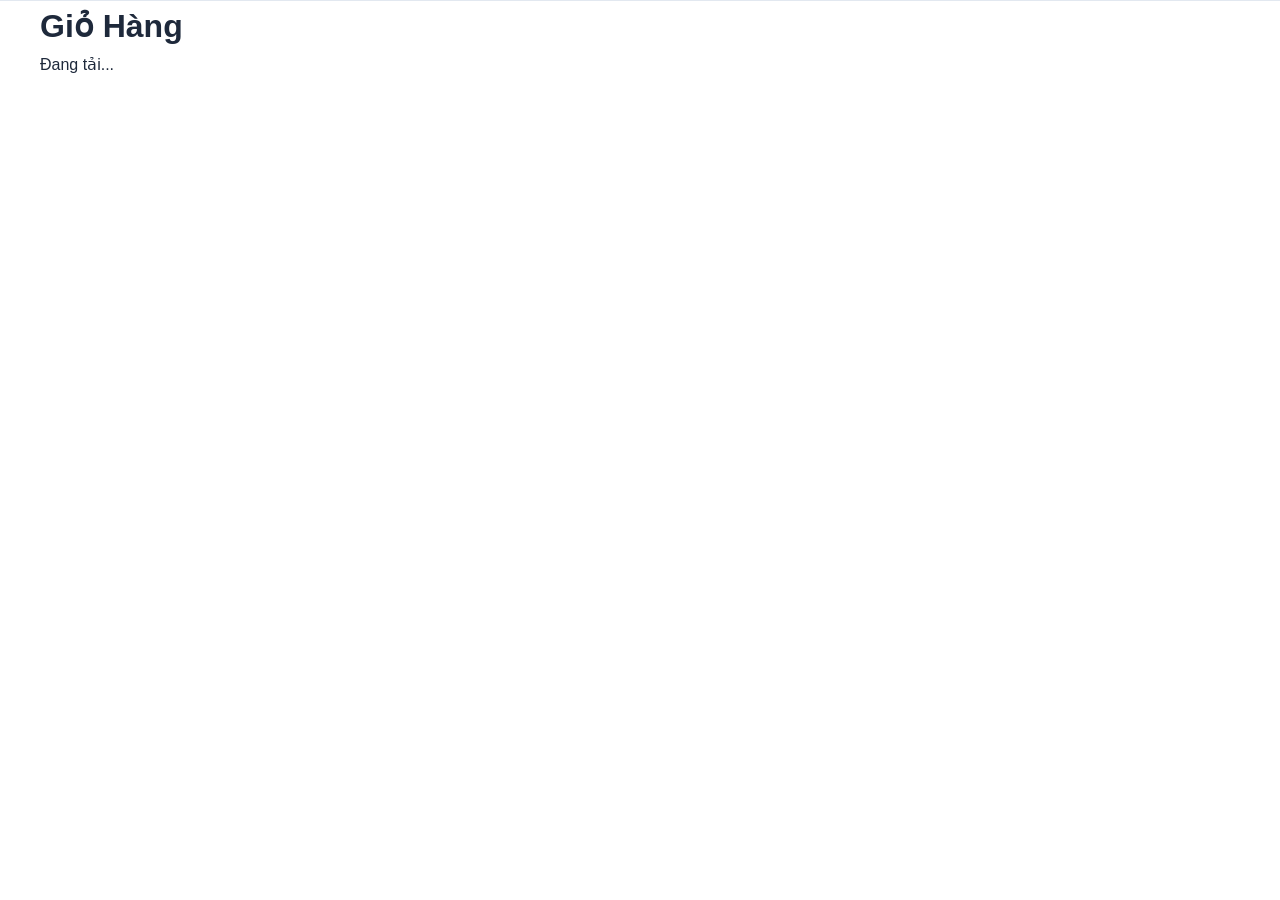
==== cart/index.html @ 09378ea0 "Add file cart/index.html" ====
<!doctype html>
<html lang="en">
  <head>
    <meta charset="UTF-8" />
    <meta name="viewport" content="width=device-width, initial-scale=1.0" />
    <title>Giỏ hàng - TechWorld PC</title>

    <link rel="preconnect" href="https://fonts.googleapis.com" />
    <link rel="preconnect" href="https://fonts.gstatic.com" crossorigin />
    <link
      href="https://fonts.googleapis.com/css2?family=Be+Vietnam+Pro:wght@300;400;500;600;700;800&display=swap"
      rel="stylesheet"
    />

    <link rel="stylesheet" href="../home/home.css" />
    <link rel="stylesheet" href="cart.css" />
  </head>
  <body>
    <header id="main-header" role="banner"></header>

    <main id="main-content">
      <div class="container">
        <div class="cart-page-header">
          <h1 class="cart-page-header__title">Giỏ Hàng</h1>
          <p class="cart-page-header__sub">Đang tải...</p>
        </div>

        <div id="cart-content"></div>
      </div>
    </main>

    <footer id="main-footer" role="contentinfo"></footer>

    <script src="../js/mock-data.js"></script>
    <script src="../js/common.js"></script>
    <script src="cart.js"></script>
  </body>
</html>
---- home/home.css ----
/* home.home.css



/* =================================================================
   1. RESET & BASE
================================================================= */
* {
    box-sizing: border-box;
    margin: 0;
    padding: 0;
}

html {
    scroll-behavior: smooth;
}

body {
    font-family: -apple-system, BlinkMacSystemFont, 'Segoe UI', Roboto, Oxygen, Ubuntu, Cantarell, sans-serif;
    font-size: 1rem;
    font-weight: 400;
    line-height: 1.6;
    color: #1e293b;
    background-color: #ffffff;
    -webkit-font-smoothing: antialiased;
}

img {
    display: block;
    max-width: 100%;
    height: auto;
}

a {
    color: inherit;
    text-decoration: none;
}

ul, ol {
    list-style: none;
}

button {
    font-family: inherit;
    cursor: pointer;
    border: none;
    background: none;
}

/* ── Focus (Accessibility) ── */
:focus-visible {
    outline: 2px solid #1e40af;
    outline-offset: 3px;
    border-radius: 4px;
}

/* ── Màu chọn văn bản ── */
::selection {
    background-color: #bfdbfe;
    color: #1e293b;
}


/* =================================================================
   2. TIỆN ÍCH CHUNG
================================================================= */

/* ── Container: căn giữa + giới hạn chiều rộng ── */
.container {
    width: 100%;
    max-width: 1280px;
    margin-inline: auto;
    padding-inline: clamp(1rem, 4vw, 2.5rem);
}

/* ── Section ── */
.section {
    padding-block: 64px;
}

/* Section nền xám xen kẽ */
.section--alt {
    background-color: #f8fafc;
}

/* ── Tiêu đề section ── */
.section-header {
    margin-bottom: 40px;
}

/* Nhãn nhỏ phía trên tiêu đề, ví dụ "KHÁM PHÁ" */
.section-label {
    display: inline-block;
    font-size: 0.75rem;
    font-weight: 600;
    letter-spacing: 0.1em;
    text-transform: uppercase;
    color: #1e40af;
    margin-bottom: 8px;
}

/* Tiêu đề chính */
.section-title {
    font-size: clamp(1.5rem, 3vw, 2rem);
    font-weight: 700;
    line-height: 1.2;
    color: #1e293b;
    margin-bottom: 8px;
}

/* Mô tả dưới tiêu đề */
.section-subtitle {
    font-size: 1rem;
    color: #64748b;
    max-width: 520px;
}

/* Nút "Xem tất cả" ở cuối section */
.section-footer {
    margin-top: 40px;
    text-align: center;
}

/* Thông báo khi danh sách rỗng */
.empty-msg {
    text-align: center;
    padding: 48px 0;
    color: #64748b;
    font-size: 1rem;
}


/* =================================================================
   3. NÚT BẤM (BUTTONS)
================================================================= */

/* ── Base ── */
.btn {
    display: inline-flex;
    align-items: center;
    justify-content: center;
    gap: 8px;
    font-family: 'Be Vietnam Pro', sans-serif;
    font-size: 0.9rem;
    font-weight: 500;
    white-space: nowrap;
    border-radius: 8px;
    cursor: pointer;
    text-decoration: none;
    transition: background-color 0.3s, color 0.3s, border-color 0.3s,
                box-shadow 0.3s, transform 0.3s;
}

.btn:active {
    transform: translateY(1px);
}

/* ── Kích thước ── */
.btn--sm  { padding: 8px 16px;  font-size: 0.8rem; }
.btn--md  { padding: 12px 24px; font-size: 0.9rem; }
.btn--lg  { padding: 12px 32px; font-size: 1rem;   }
.btn--block { width: 100%; }
.btn--icon  { padding: 8px; }

/* ── Nút chính: nền xanh ── */
.btn--primary,
.btn-primary {
    background-color: #1e40af;
    color: #ffffff;
    border: 2px solid #1e40af;
    border-radius: 8px;
    padding: 12px 24px;
    font-family: 'Be Vietnam Pro', sans-serif;
    font-size: 0.9rem;
    font-weight: 500;
    display: inline-flex;
    align-items: center;
    justify-content: center;
    cursor: pointer;
    text-decoration: none;
    transition: background-color 0.3s, box-shadow 0.3s, transform 0.3s;
}
.btn--primary:hover,
.btn-primary:hover {
    background-color: #1e3a8a;
    border-color: #1e3a8a;
    box-shadow: 0 4px 14px rgba(30, 64, 175, 0.35);
    transform: translateY(-2px);
}

/* ── Nút viền xanh ── */
.btn--outline {
    background-color: transparent;
    color: #1e40af;
    border: 2px solid #1e40af;
}
.btn--outline:hover {
    background-color: #1e40af;
    color: #ffffff;
    box-shadow: 0 4px 14px rgba(30, 64, 175, 0.25);
    transform: translateY(-2px);
}

/* ── Nút xám nhạt ── */
.btn--ghost {
    background-color: #f8fafc;
    color: #64748b;
    border: 1.5px solid #e2e8f0;
}
.btn--ghost:hover {
    background-color: #eff6ff;
    color: #1e40af;
    border-color: #1e40af;
}


/* =================================================================
   4. HEADER & NAVIGATION
   Flexbox: logo trái, search giữa, nav phải
================================================================= */
#main-header {
    position: sticky;
    top: 0;
    z-index: 1000;
    background-color: rgba(255, 255, 255, 0.97);
    backdrop-filter: blur(8px);
    -webkit-backdrop-filter: blur(8px);
    border-bottom: 1px solid #e2e8f0;
}

.header-inner {
    display: flex;
    align-items: center;
    gap: 24px;
    height: 64px;
}

/* ── Logo ── */
.header-logo {
    display: flex;
    align-items: center;
    gap: 8px;
    text-decoration: none;
    flex-shrink: 0;
}

.logo-icon {
    font-size: 1.4rem;
    line-height: 1;
}

.logo-text {
    font-size: 1.15rem;
    font-weight: 800;
    letter-spacing: -0.02em;
    color: #1e293b;
}

/* ── Thanh tìm kiếm — bo tròn hoàn toàn ── */
.header-search {
    flex: 1;
    max-width: 400px;
    display: flex;
    align-items: center;
    background-color: #f8fafc;
    border: 1.5px solid #e2e8f0;
    border-radius: 9999px;
    overflow: hidden;
    transition: border-color 0.3s, box-shadow 0.3s;
}

.header-search:focus-within {
    border-color: #1e40af;
    box-shadow: 0 0 0 3px rgba(30, 64, 175, 0.1);
    background-color: #ffffff;
}

.header-search input {
    flex: 1;
    border: none;
    background: transparent;
    padding: 8px 16px;
    font-family: 'Be Vietnam Pro', sans-serif;
    font-size: 0.875rem;
    color: #1e293b;
    outline: none;
}

.header-search input::placeholder {
    color: #94a3b8;
}

.header-search button {
    padding: 0 16px;
    height: 38px;
    color: #64748b;
    display: flex;
    align-items: center;
    flex-shrink: 0;
    transition: color 0.3s;
}

.header-search button:hover {
    color: #1e40af;
}

/* ── Menu điều hướng ── */
.nav-menu {
    display: flex;
    align-items: center;
    gap: 4px;
    margin-left: auto;
}

.nav-link {
    display: inline-flex;
    align-items: center;
    padding: 8px 12px;
    font-size: 0.875rem;
    font-weight: 400;
    color: #64748b;
    border-radius: 8px;
    white-space: nowrap;
    transition: color 0.3s, background-color 0.3s;
}

.nav-link:hover {
    color: #1e293b;
    background-color: #f8fafc;
}

.nav-link--account {
    font-weight: 500;
    color: #1e293b;
}

/* Nút Đăng ký — nổi bật */
.nav-link--register {
    background-color: #1e40af;
    color: #ffffff !important;
    font-weight: 600;
    padding: 8px 20px;
    border-radius: 9999px;
}

.nav-link--register:hover {
    background-color: #1e3a8a;
}

.nav-link--cart {
    font-weight: 500;
    color: #1e293b;
    position: relative;
}

/* Số lượng giỏ hàng */
.cart-badge {
    display: inline-flex;
    align-items: center;
    justify-content: center;
    min-width: 18px;
    height: 18px;
    padding: 0 4px;
    background-color: #dc2626;
    color: #ffffff;
    font-size: 0.65rem;
    font-weight: 700;
    border-radius: 9999px;
    margin-left: 4px;
}

.cart-badge--hidden {
    display: none;
}

/* Nút hamburger — ẩn trên desktop */
.mobile-menu-toggle {
    display: none;
    padding: 8px;
    font-size: 1.2rem;
    color: #1e293b;
    border-radius: 8px;
    transition: background-color 0.3s;
}

.mobile-menu-toggle:hover {
    background-color: #f8fafc;
}


/* =================================================================
   5. HERO BANNER
   Nền tối #0D0F14, lưới xanh mờ, glow xanh từ dưới
================================================================= */
.hero {
    position: relative;
    background-color: #0D0F14;
    /* Lưới grid xanh mờ phía sau */
    background-image:
        linear-gradient(rgba(30, 64, 175, 0.07) 1px, transparent 1px),
        linear-gradient(90deg, rgba(30, 64, 175, 0.07) 1px, transparent 1px);
    background-size: 48px 48px;
    padding-block: 80px;
    overflow: hidden;
    border-bottom: 1px solid #1e293b;
}

/* Glow xanh hình ellipse từ dưới lên — tạo chiều sâu */
.hero::before {
    content: '';
    position: absolute;
    bottom: 0;
    left: 50%;
    transform: translateX(-50%);
    width: 80%;
    height: 60%;
    background: radial-gradient(ellipse at bottom, rgba(30, 64, 175, 0.25) 0%, transparent 70%);
    pointer-events: none;
}

.hero-content {
    position: relative;        /* Nằm trên layer glow */
    z-index: 1;
    max-width: 1280px;
    margin-inline: auto;
    padding-inline: clamp(1rem, 4vw, 2.5rem);
    text-align: center;
}

/* Nhãn nhỏ phía trên tiêu đề */
.hero-eyebrow {
    display: inline-block;
    font-size: 0.78rem;
    font-weight: 600;
    letter-spacing: 0.08em;
    text-transform: uppercase;
    color: #93c5fd;
    background-color: rgba(30, 64, 175, 0.2);
    border: 1px solid rgba(30, 64, 175, 0.4);
    border-radius: 9999px;
    padding: 5px 16px;
    margin-bottom: 24px;
}

/* Tiêu đề lớn — chữ trắng */
.hero-title {
    font-size: clamp(2.2rem, 5.5vw, 3.2rem);
    font-weight: 800;
    line-height: 1.1;
    letter-spacing: -0.03em;
    color: #ffffff;
    margin-bottom: 16px;
}

/* Dòng nhấn màu xanh */
.hero-title span {
    color: #3b82f6;
}

/* Mô tả ngắn */
.hero-subtitle {
    font-size: 1rem;
    color: rgba(241, 245, 249, 0.6);
    max-width: 520px;
    margin-inline: auto;
    margin-bottom: 36px;
}

/* Nhóm nút CTA */
.hero-actions {
    display: flex;
    gap: 16px;
    justify-content: center;
    flex-wrap: wrap;
    margin-bottom: 48px;
}

/* Thống kê nhỏ dưới CTA */
.hero-stats {
    display: flex;
    justify-content: center;
    gap: 8px;
    flex-wrap: wrap;
    padding-top: 32px;
    border-top: 1px solid rgba(255, 255, 255, 0.08);
}

.hero-stat {
    display: flex;
    flex-direction: column;
    align-items: center;
    padding: 12px 28px;
}

.hero-stat strong {
    font-size: 1.7rem;
    font-weight: 800;
    color: #ffffff;
    line-height: 1;
}

.hero-stat span {
    font-size: 0.7rem;
    font-weight: 600;
    letter-spacing: 0.08em;
    text-transform: uppercase;
    color: rgba(241, 245, 249, 0.45);
    margin-top: 6px;
}


/* =================================================================
   6. DANH MỤC SẢN PHẨM (Categories)
================================================================= */

/* Grid 5 cột — 9 danh mục sẽ hiển thị thành 2 hàng (hàng 1: 5, hàng 2: 4) */
.categories-grid {
    display: grid;
    grid-template-columns: repeat(5, 1fr);
    gap: 16px;
}

/* ── Thẻ danh mục — thu nhỏ cho layout 5 cột ── */
.category-card {
    display: flex;
    flex-direction: column;
    align-items: center;
    text-align: center;
    padding: 16px 12px;
    background-color: #ffffff;
    border: 1.5px solid #e2e8f0;
    border-radius: 12px;
    text-decoration: none;
    color: #1e293b;
    transition: border-color 0.3s, box-shadow 0.3s, transform 0.3s;
    cursor: pointer;
}

.category-card:hover {
    border-color: #1e40af;
    box-shadow: 0 4px 16px rgba(0, 0, 0, 0.08);
    transform: translateY(-4px);
}

/* ── Khung ảnh: nhỏ hơn cho layout 5 cột ── */
.category-card__icon {
    width: 56px;
    height: 56px;
    border-radius: 10px;
    background-color: #eff6ff;
    overflow: hidden;
    margin-bottom: 10px;
    display: flex;
    align-items: center;
    justify-content: center;
    flex-shrink: 0;
}

/* Ảnh bên trong — object-fit: contain để không bị méo */
.category-card__icon img {
    width: 100%;
    height: 100%;
    object-fit: contain;
    padding: 6px;
}

/* Fallback emoji/icon */
.category-card__icon span {
    font-size: 1.5rem;
    line-height: 1;
}

.category-card__name {
    font-size: 0.8rem;
    font-weight: 600;
    color: #1e293b;
    margin-bottom: 0;
    line-height: 1.3;
}

/* Ẩn desc và cta ở layout 5 cột cho gọn */
.category-card__desc {
    display: none;
}

.category-card__cta {
    display: none;
}


/* =================================================================
   7. SẢN PHẨM NỔI BẬT (Featured Products)
================================================================= */

/* Grid 4 cột cố định trên desktop */
.products-grid {
    display: grid;
    grid-template-columns: repeat(4, 1fr);
    gap: 20px;
}

/* ── Thẻ sản phẩm ── */
.product-card {
    display: flex;
    flex-direction: column;
    background-color: #ffffff;
    border: 1.5px solid #e2e8f0;
    border-radius: 16px;
    overflow: hidden;
    transition: border-color 0.3s, box-shadow 0.3s, transform 0.3s;
}

.product-card:hover {
    border-color: #1e40af;
    box-shadow: 0 4px 16px rgba(0, 0, 0, 0.08);
    transform: translateY(-4px);
}

/* ── Khung ảnh sản phẩm ── */
.product-card__img-wrap {
    display: block;
    position: relative;
    aspect-ratio: 4 / 3;
    background-color: #f8fafc;
    overflow: hidden;
}

.product-card__img {
    width: 100%;
    height: 100%;
    object-fit: cover;
    transition: transform 0.4s;
}

.product-card:hover .product-card__img {
    transform: scale(1.05);
}

/* ── Nội dung text ── */
.product-card__body {
    display: flex;
    flex-direction: column;
    flex: 1;
    padding: 16px;
    gap: 8px;
}

/* Tên sản phẩm — tối đa 2 dòng */
.product-card__name,
.product-name {
    font-size: 0.9rem;
    font-weight: 600;
    color: #1e293b;
    line-height: 1.4;
    display: -webkit-box;
    -webkit-line-clamp: 2;
    -webkit-box-orient: vertical;
    overflow: hidden;
    text-decoration: none;
    transition: color 0.3s;
}

.product-card__name:hover,
.product-name:hover {
    color: #1e40af;
}

/* Mô tả ngắn — tối đa 2 dòng */
.product-card__desc {
    font-size: 0.8rem;
    color: #64748b;
    line-height: 1.5;
    display: -webkit-box;
    -webkit-line-clamp: 2;
    -webkit-box-orient: vertical;
    overflow: hidden;
}

/* ── Giá sản phẩm ── */
.product-price {
    display: flex;
    align-items: baseline;
    flex-wrap: wrap;
    gap: 8px;
}

/* Giá hiện tại — to, đậm, màu xanh */
.product-price__current {
    font-size: 1.05rem;
    font-weight: 700;
    color: #1e40af;
    letter-spacing: -0.01em;
}

/* Giá gốc gạch ngang */
.product-price__original {
    font-size: 0.8rem;
    color: #94a3b8;
    text-decoration: line-through;
}

/* ── Nhóm nút hành động ── */
.product-card__actions {
    display: flex;
    gap: 8px;
    margin-top: auto;
    padding-top: 12px;
    border-top: 1px solid #e2e8f0;
}


/* =================================================================
   8. BADGE & TỒN KHO
================================================================= */

.product-badge {
    position: absolute;
    top: 12px;
    left: 12px;
    font-size: 0.7rem;
    font-weight: 700;
    letter-spacing: 0.03em;
    padding: 3px 10px;
    border-radius: 9999px;
    z-index: 1;
}

.product-badge--sale     { background-color: #dc2626; color: #ffffff; }
.product-badge--hot      { background-color: #ea580c; color: #ffffff; }
.product-badge--featured { background-color: #1e40af; color: #ffffff; }

.product-stock {
    display: inline-block;
    font-size: 0.75rem;
    font-weight: 500;
    padding: 2px 10px;
    border-radius: 9999px;
}

.product-stock--in  { background-color: #dcfce7; color: #16a34a; }
.product-stock--low { background-color: #fef9c3; color: #d97706; }
.product-stock--out { background-color: #fee2e2; color: #dc2626; }


/* =================================================================
   9. WHY CHOOSE US
================================================================= */

.why-choose-us-grid {
    display: flex;
    flex-wrap: wrap;
    justify-content: center; /* QUAN TRỌNG: Đẩy tất cả ra giữa */
    gap: 24px;
    margin-top: 40px;
}

.feature-card {
    flex: 0 1 280px; /* Không cho thẻ quá to, giữ ở mức 280px */
    display: flex;
    flex-direction: column;
    align-items: center; /* Căn giữa nội dung bên trong thẻ */
    text-align: center;
    padding: 32px 24px;
    background-color: #ffffff;
    border: 1px solid #e2e8f0;
    border-radius: 16px;
    transition: all 0.3s ease;
}

.feature-card:hover {
    transform: translateY(-8px);
    border-color: #1e40af; /* Màu xanh chủ đạo của bạn */
    box-shadow: 0 12px 24px rgba(30, 64, 175, 0.1);
}

.feature-card__icon {
    width: 64px;
    height: 64px;
    background-color: #eff6ff;
    color: #1e40af;
    font-size: 28px;
    display: flex;
    align-items: center;
    justify-content: center;
    border-radius: 12px;
    margin-bottom: 20px;
    transition: all 0.3s ease;
}

.feature-card:hover .feature-card__icon {
    background-color: #1e40af;
    color: #ffffff;
    transform: rotate(-5deg); /* Hiệu ứng xoay nhẹ cho chuyên nghiệp */
}

.feature-card__title {
    font-size: 1.125rem;
    font-weight: 700;
    color: #1e293b;
    margin-bottom: 12px;
}

.feature-card__desc {
    font-size: 0.875rem;
    color: #64748b;
    line-height: 1.6;
}


/* =================================================================
   10. FOOTER
================================================================= */
#main-footer {
    background-color: #0f172a;
    color: #f1f5f9;
}

.footer-inner {
    padding-block: 64px 32px;
}

/* Grid 4 cột */
.footer-grid {
    display: grid;
    grid-template-columns: 2fr 1fr 1fr 1.5fr;
    gap: 40px;
    padding-bottom: 40px;
    border-bottom: 1px solid #1e293b;
}

.footer-logo {
    display: flex;
    align-items: center;
    gap: 8px;
    margin-bottom: 16px;
}

.footer-logo .logo-text {
    color: #ffffff;
}

.footer-col p {
    font-size: 0.875rem;
    color: rgba(241, 245, 249, 0.55);
    line-height: 1.7;
    max-width: 300px;
}

.footer-heading {
    font-size: 0.75rem;
    font-weight: 700;
    letter-spacing: 0.08em;
    text-transform: uppercase;
    color: rgba(241, 245, 249, 0.4);
    margin-bottom: 16px;
}

.footer-links li + li,
.footer-contact li + li {
    margin-top: 12px;
}

.footer-links a {
    font-size: 0.875rem;
    color: rgba(241, 245, 249, 0.65);
    transition: color 0.3s;
}

.footer-links a:hover {
    color: #ffffff;
}

.footer-contact li {
    font-size: 0.875rem;
    color: rgba(241, 245, 249, 0.65);
    line-height: 1.6;
}

.footer-bottom {
    display: flex;
    align-items: center;
    justify-content: space-between;
    flex-wrap: wrap;
    gap: 12px;
    padding-top: 24px;
}

.footer-bottom p {
    font-size: 0.8rem;
    color: rgba(241, 245, 249, 0.35);
}


/* =================================================================
   11. TOAST NOTIFICATION
================================================================= */
.toast {
    background-color: #0f172a;
    color: #f1f5f9;
    padding: 16px 20px;
    border-radius: 12px;
    font-size: 0.875rem;
    box-shadow: 0 8px 32px rgba(0, 0, 0, 0.10);
    border-left: 3px solid #1e40af;
    max-width: 340px;
    line-height: 1.5;
}


/* =================================================================
   12. RESPONSIVE — MOBILE (≤ 768px)
================================================================= */
@media (max-width: 768px) {

    /* ── Header ── */
    .header-inner {
        flex-wrap: wrap;
        height: auto;
        padding-block: 12px;
        gap: 12px;
    }

    .mobile-menu-toggle {
        display: flex;
        order: -1;
    }

    .header-logo {
        flex: 1;
    }

    .header-search {
        order: 3;
        max-width: 100%;
        width: 100%;
    }

    /* Nav ẩn mặc định, mở ra khi toggle */
    .nav-menu {
        order: 4;
        width: 100%;
        flex-direction: column;
        align-items: stretch;
        gap: 0;
        max-height: 0;
        overflow: hidden;
        margin-left: 0;
        transition: max-height 0.3s ease;
    }

    .nav-menu.nav-menu--open {
        max-height: 400px;
    }

    .nav-link {
        padding: 12px 16px;
        border-radius: 0;
        border-top: 1px solid #e2e8f0;
        justify-content: flex-start;
    }

    .nav-link--register {
        margin: 12px 0;
        border-radius: 9999px;
        border-top: none;
    }

    /* ── Hero ── */
    .hero-actions {
        flex-direction: column;
        align-items: center;
    }

    /* ── Section ── */
    .section {
        padding-block: 48px;
    }

    /* ── Categories: 3 cột trên tablet ── */
    .categories-grid {
        grid-template-columns: repeat(3, 1fr);
        gap: 12px;
    }

    .category-card {
        padding: 12px 8px;
    }

    /* desc và cta đã ẩn sẵn, không cần override thêm */

    /* ── Products: 2 cột ── */
    .products-grid {
        grid-template-columns: repeat(2, 1fr);
        gap: 12px;
    }

    .product-card__body {
        padding: 12px;
    }

    /* ── Why Choose Us: 1 cột ── */
    #why-choose-us .container {
        grid-template-columns: 1fr;
    }

    /* ── Footer: 1 cột ── */
    .footer-grid {
        grid-template-columns: 1fr;
        gap: 24px;
    }

    .footer-bottom {
        flex-direction: column;
        text-align: center;
    }
}

/* Màn hình rất nhỏ: products về 1 cột */
@media (max-width: 480px) {
    .products-grid {
        grid-template-columns: 1fr;
    }
}
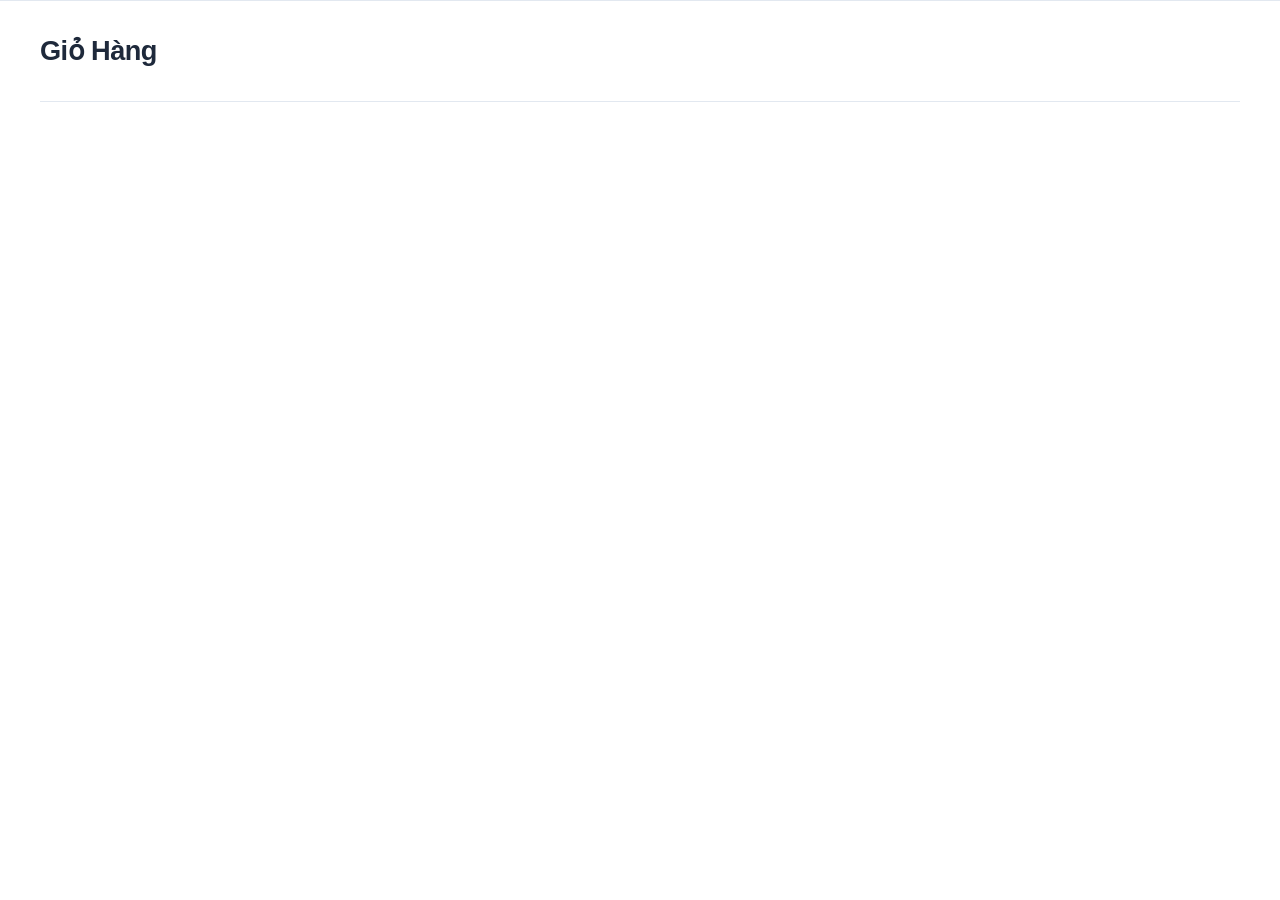
==== commit 946f9f83: "Add file cart.css" ====
--- a/cart/index.html
+++ b/cart/index.html
@@ -22,7 +22,6 @@
       <div class="container">
         <div class="cart-page-header">
           <h1 class="cart-page-header__title">Giỏ Hàng</h1>
-          <p class="cart-page-header__sub">Đang tải...</p>
         </div>
 
         <div id="cart-content"></div>
--- a/cart/cart.css
+++ b/cart/cart.css
@@ -0,0 +1,412 @@
+/* cart/cart.css  */
+
+/* =================================================================
+   1. TIÊU ĐỀ TRANG
+================================================================= */
+.cart-page-header {
+    padding: 28px 0 24px;
+    border-bottom: 1px solid #e2e8f0;
+    margin-bottom: 32px;
+}
+
+.cart-page-header__title {
+    font-size: 1.7rem;
+    font-weight: 700;
+    color: #1e293b;
+    letter-spacing: -0.02em;
+    margin-bottom: 4px;
+}
+
+.cart-page-header__sub {
+    font-size: 0.875rem;
+    color: #64748b;
+}
+
+/* =================================================================
+   2. LAYOUT 2 COT
+================================================================= */
+.cart-layout {
+    display: grid;
+    grid-template-columns: 1fr 340px;
+    gap: 32px;
+    align-items: start;
+    padding-bottom: 64px;
+}
+
+/* =================================================================
+   3. Danh sach san pham
+================================================================= */
+.cart-items {
+    display: flex;
+    flex-direction: column;
+    gap: 0;
+}
+
+/* Header hang tieu de */
+.cart-items__header {
+    display: grid;
+    grid-template-columns: 2fr 1fr 1fr 1fr 40px;
+    gap: 12px;
+    padding: 10px 16px;
+    background-color: #f8fafc;
+    border: 1.5px solid #e2e8f0;
+    border-radius: 10px 10px 0 0;
+    font-size: 0.78rem;
+    font-weight: 700;
+    color: #64748b;
+    text-transform: uppercase;
+    letter-spacing: 0.05em;
+}
+
+.cart-items__col--price,
+.cart-items__col--qty,
+.cart-items__col--total {
+    text-align: center;
+}
+
+/* Moi dong san oham */
+.cart-item {
+    display: grid;
+    grid-template-columns: 2fr 1fr 1fr 1fr 40px;
+    gap: 12px;
+    align-items: center;
+    padding: 16px;
+    background-color: #ffffff;
+    border: 1.5px solid #e2e8f0;
+    border-top: none;
+    transition: background-color 0.2s;
+}
+
+.cart-item:last-child {
+    border-radius: 0 0 10px 10px;
+}
+
+.cart-item:hover {
+    background-color: #fafafa;
+}
+
+/* Anh + ten san pham */
+.cart-item__product {
+    display: flex;
+    align-items: center;
+    gap: 12px;
+    min-width: 0;
+}
+
+.cart-item__img-link {
+    flex-shrink: 0;
+}
+
+.cart-item__img {
+    width: 64px;
+    height: 64px;
+    object-fit: contain;
+    border: 1px solid #e2e8f0;
+    border-radius: 8px;
+    background-color: #f8fafc;
+    padding: 4px;
+}
+
+.cart-item__name {
+    font-size: 0.875rem;
+    font-weight: 600;
+    color: #1e293b;
+    text-decoration: none;
+    line-height: 1.4;
+    display: -webkit-box;
+    -webkit-line-clamp: 2;
+    -webkit-box-orient: vertical;
+    overflow: hidden;
+    transition: color 0.2s;
+}
+
+.cart-item__name:hover {
+    color: #1e40af;
+}
+
+/* Don gia */
+.cart-item__price {
+    font-size: 0.875rem;
+    color: #475569;
+    text-align: center;
+}
+
+/* Thanh tien */
+.cart-item__total {
+    text-align: center;
+    font-size: 0.9rem;
+    color: #1e40af;
+}
+
+/* Nut xoa */
+.cart-item__remove {
+    display: flex;
+    justify-content: center;
+}
+
+.cart-item__remove-btn {
+    background: none;
+    border: none;
+    cursor: pointer;
+    font-size: 1rem;
+    padding: 4px;
+    border-radius: 6px;
+    transition: background-color 0.2s, transform 0.2s;
+    line-height: 1;
+}
+
+.cart-item__remove-btn:hover {
+    background-color: #fee2e2;
+    transform: scale(1.15);
+}
+
+/* Link quay lai trang san pham */
+.cart-back-link {
+    display: inline-flex;
+    align-items: center;
+    gap: 6px;
+    font-size: 0.875rem;
+    color: #1e40af;
+    text-decoration: none;
+    font-weight: 500;
+    margin-top: 20px;
+    transition: gap 0.2s;
+}
+
+.cart-back-link:hover {
+    gap: 10px;
+    text-decoration: underline;
+}
+
+/* =================================================================
+   4. Dieu chinh so luong
+================================================================= */
+.cart-item__qty {
+    display: flex;
+    justify-content: center;
+}
+
+.qty-control {
+    display: flex;
+    align-items: center;
+    border: 1.5px solid #e2e8f0;
+    border-radius: 8px;
+    overflow: hidden;
+}
+
+.qty-control__btn {
+    width: 30px;
+    height: 32px;
+    background-color: #f8fafc;
+    color: #1e293b;
+    font-size: 1rem;
+    font-weight: 600;
+    border: none;
+    cursor: pointer;
+    display: flex;
+    align-items: center;
+    justify-content: center;
+    flex-shrink: 0;
+    transition: background-color 0.2s, color 0.2s;
+}
+
+.qty-control__btn:hover {
+    background-color: #1e40af;
+    color: #ffffff;
+}
+
+.qty-control__input {
+    width: 40px;
+    height: 32px;
+    border: none;
+    border-left: 1.5px solid #e2e8f0;
+    border-right: 1.5px solid #e2e8f0;
+    text-align: center;
+    font-family: inherit;
+    font-size: 0.875rem;
+    font-weight: 600;
+    color: #1e293b;
+    background-color: #ffffff;
+    outline: none;
+    -moz-appearance: textfield;
+}
+
+.qty-control__input::-webkit-outer-spin-button,
+.qty-control__input::-webkit-inner-spin-button {
+    -webkit-appearance: none;
+}
+
+/* =================================================================
+   5. Tom tat don hang
+================================================================= */
+.cart-summary {
+    background-color: #ffffff;
+    border: 1.5px solid #e2e8f0;
+    border-radius: 12px;
+    padding: 24px;
+    position: sticky;
+    top: 80px;
+    display: flex;
+    flex-direction: column;
+    gap: 14px;
+}
+
+.cart-summary__title {
+    font-size: 1rem;
+    font-weight: 700;
+    color: #1e293b;
+    margin-bottom: 4px;
+}
+
+.cart-summary__row {
+    display: flex;
+    justify-content: space-between;
+    align-items: center;
+    font-size: 0.875rem;
+    color: #475569;
+}
+
+.cart-summary__row--total {
+    font-size: 1rem;
+    color: #1e293b;
+}
+
+.cart-summary__total-price {
+    font-size: 1.3rem;
+    font-weight: 800;
+    color: #1e40af;
+}
+
+.cart-summary__divider {
+    height: 1px;
+    background-color: #e2e8f0;
+    margin: 2px 0;
+}
+
+.free-ship {
+    color: #16a34a;
+    font-weight: 600;
+}
+
+/* Banner mien phi ship */
+.free-ship-banner {
+    display: flex;
+    align-items: center;
+    gap: 10px;
+    background-color: #f0fdf4;
+    border: 1px solid #bbf7d0;
+    border-radius: 8px;
+    padding: 10px 12px;
+    font-size: 0.8rem;
+    color: #374151;
+    line-height: 1.5;
+}
+
+.free-ship-banner--ok {
+    background-color: #f0fdf4;
+    border-color: #86efac;
+}
+
+.free-ship-banner__icon {
+    font-size: 1.1rem;
+    flex-shrink: 0;
+}
+
+/* Nut thanh toan*/
+.cart-checkout-btn {
+    height: 46px;
+    font-size: 0.95rem;
+    font-weight: 700;
+    letter-spacing: 0.01em;
+    margin-top: 4px;
+    transition: background-color 0.3s, box-shadow 0.3s, transform 0.2s;
+}
+
+.cart-checkout-btn:hover {
+    box-shadow: 0 4px 14px rgba(30, 64, 175, 0.35);
+    transform: translateY(-1px);
+}
+
+/* =================================================================
+   6. EMPTY STATE & LOGIN REQUIRED
+================================================================= */
+.cart-empty {
+    display: flex;
+    flex-direction: column;
+    align-items: center;
+    justify-content: center;
+    text-align: center;
+    padding: 80px 24px;
+    gap: 12px;
+}
+
+.cart-empty__icon {
+    font-size: 4rem;
+    line-height: 1;
+}
+
+.cart-empty__title {
+    font-size: 1.3rem;
+    font-weight: 700;
+    color: #1e293b;
+}
+
+.cart-empty__sub {
+    font-size: 0.9rem;
+    color: #64748b;
+    margin-bottom: 8px;
+    max-width: 360px;
+}
+
+/* =================================================================
+   7. RESPONSIVE
+================================================================= */
+@media (max-width: 1024px) {
+    .cart-layout {
+        grid-template-columns: 1fr 280px;
+        gap: 24px;
+    }
+}
+
+@media (max-width: 768px) {
+    /* 1 cot tren mobile */
+    .cart-layout {
+        grid-template-columns: 1fr;
+    }
+
+    .cart-summary {
+        position: static;
+    }
+
+    /* Header bang an tren mobile */
+    .cart-items__header {
+        display: none;
+    }
+
+    /* Moi dong dung 1 cot */
+    .cart-item {
+        grid-template-columns: 1fr;
+        gap: 10px;
+        padding: 16px;
+        border-radius: 10px;
+        border: 1.5px solid #e2e8f0;
+        margin-bottom: 12px;
+    }
+
+    .cart-item:last-child {
+        border-radius: 10px;
+    }
+
+    .cart-item__price::before    { content: attr(data-label) ': '; font-weight: 600; color: #374151; }
+    .cart-item__total::before    { content: attr(data-label) ': '; font-weight: 600; color: #374151; }
+    .cart-item__price,
+    .cart-item__total { text-align: left; }
+
+    .cart-item__qty {
+        justify-content: flex-start;
+    }
+
+    .cart-item__remove {
+        justify-content: flex-start;
+    }
+}
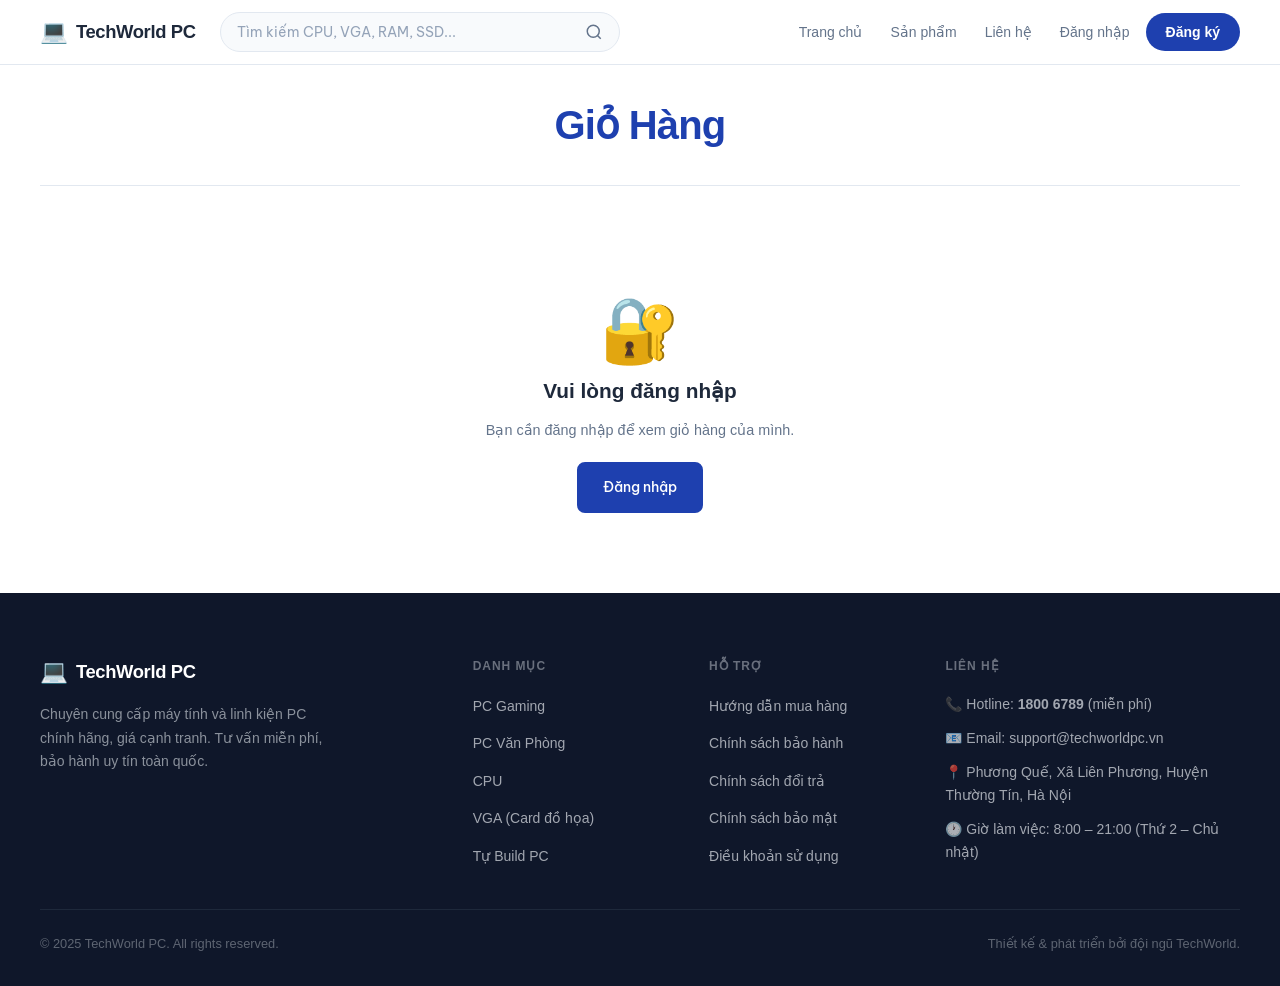
==== commit ac6723b3: "Merge pull request #16 from qaletdiv/fix Fix" ====
--- a/cart/index.html
+++ b/cart/index.html
@@ -12,8 +12,8 @@
       rel="stylesheet"
     />
 
-    <link rel="stylesheet" href="../home/home.css" />
-    <link rel="stylesheet" href="cart.css" />
+    <link rel="stylesheet" href="/home/home.css" />
+    <link rel="stylesheet" href="/cart/cart.css" />
   </head>
   <body>
     <header id="main-header" role="banner"></header>
--- a/cart/cart.css
+++ b/cart/cart.css
@@ -10,11 +10,12 @@
 }
 
 .cart-page-header__title {
-    font-size: 1.7rem;
+    font-size: 2.5rem;
     font-weight: 700;
-    color: #1e293b;
+    color: #1e40af;
     letter-spacing: -0.02em;
     margin-bottom: 4px;
+    text-align: center;
 }
 
 .cart-page-header__sub {
@@ -368,7 +369,7 @@
     }
 }
 
-@media (max-width: 768px) {
+@media (max-width: 900px) {
     /* 1 cot tren mobile */
     .cart-layout {
         grid-template-columns: 1fr;
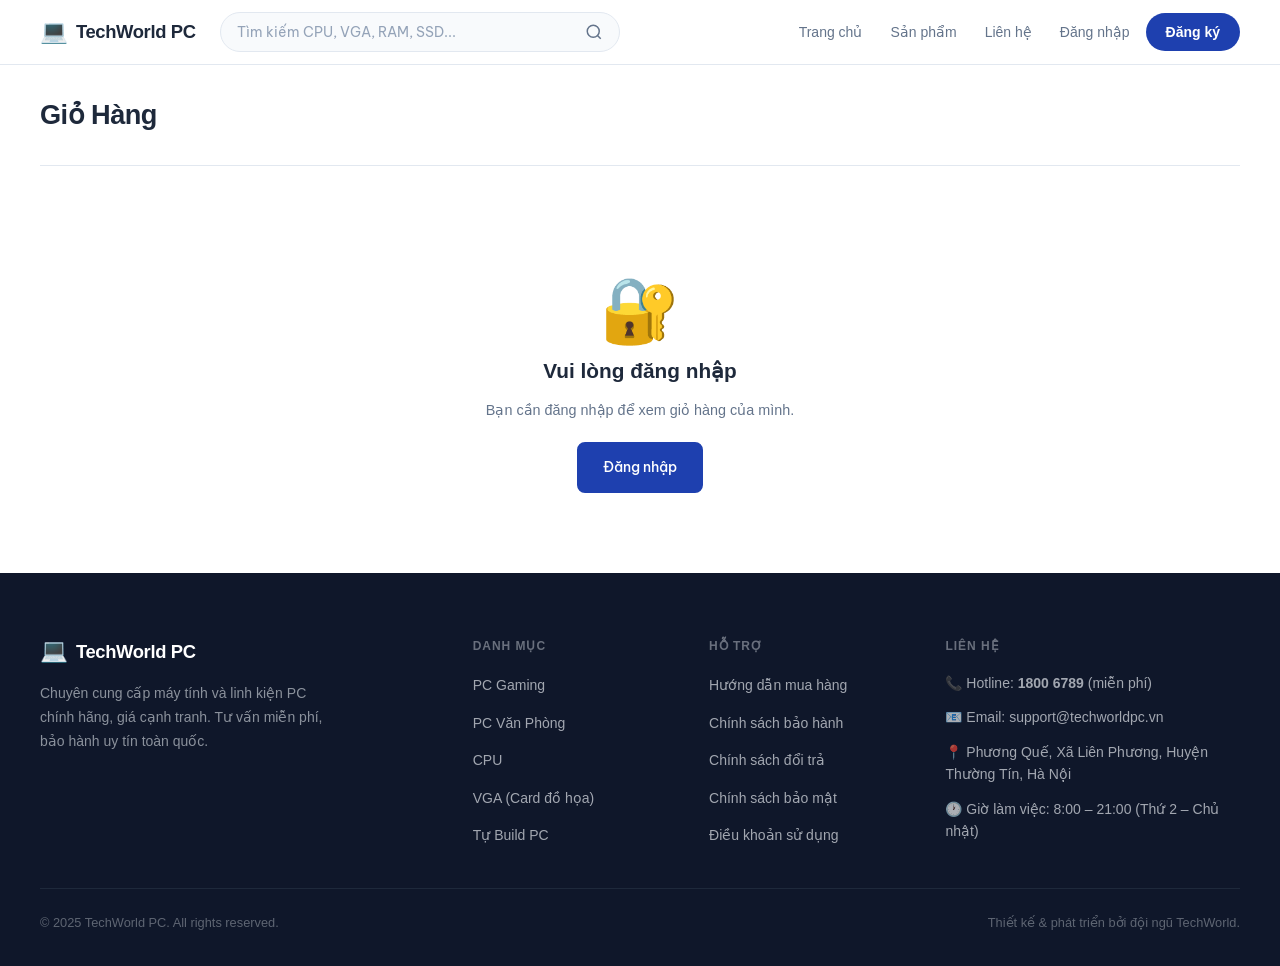
==== commit 70fc2716: "Add favicon" ====
--- a/cart/index.html
+++ b/cart/index.html
@@ -7,10 +7,10 @@
 
     <link rel="preconnect" href="https://fonts.googleapis.com" />
     <link rel="preconnect" href="https://fonts.gstatic.com" crossorigin />
-    <link
-      href="https://fonts.googleapis.com/css2?family=Be+Vietnam+Pro:wght@300;400;500;600;700;800&display=swap"
-      rel="stylesheet"
-    />
+    <link href="https://fonts.googleapis.com/css2?family=Be+Vietnam+Pro:wght@300;400;500;600;700;800&display=swap" rel="stylesheet"/>
+
+    <link rel="icon" href="/images/apple-touch-icon.png" type="image/x-icon">
+    <link rel="shortcut icon" href="/images/apple-touch-icon.png" type="image/x-icon">
 
     <link rel="stylesheet" href="/home/home.css" />
     <link rel="stylesheet" href="/cart/cart.css" />
@@ -30,8 +30,8 @@
 
     <footer id="main-footer" role="contentinfo"></footer>
 
-    <script src="../js/mock-data.js"></script>
-    <script src="../js/common.js"></script>
-    <script src="cart.js"></script>
+    <script src="/js/mock-data.js"></script>
+    <script src="/js/common.js"></script>
+    <script src="/cart/cart.js"></script>
   </body>
 </html>
--- a/cart/cart.css
+++ b/cart/cart.css
@@ -1,4 +1,4 @@
-/* cart/cart.css  */
+/* cart/cart.css ― Kế thừa home.css */
 
 /* =================================================================
    1. TIÊU ĐỀ TRANG
@@ -8,23 +8,20 @@
     border-bottom: 1px solid #e2e8f0;
     margin-bottom: 32px;
 }
-
 .cart-page-header__title {
-    font-size: 2.5rem;
+    font-size: 1.7rem;
     font-weight: 700;
-    color: #1e40af;
+    color: #1e293b;
     letter-spacing: -0.02em;
     margin-bottom: 4px;
-    text-align: center;
-}
-
+}
 .cart-page-header__sub {
     font-size: 0.875rem;
     color: #64748b;
 }
 
 /* =================================================================
-   2. LAYOUT 2 COT
+   2. LAYOUT 2 CỘT
 ================================================================= */
 .cart-layout {
     display: grid;
@@ -35,19 +32,70 @@
 }
 
 /* =================================================================
-   3. Danh sach san pham
+   3. CHECKBOX TÙY CHỈNH
+================================================================= */
+.cart-checkbox {
+    display: inline-flex;
+    align-items: center;
+    cursor: pointer;
+    line-height: 1;
+}
+
+/* Ẩn checkbox gốc của trình duyệt */
+.cart-checkbox input[type="checkbox"] {
+    display: none;
+}
+
+/* Hộp checkbox tùy chỉnh */
+.cart-checkbox__box {
+    width: 18px;
+    height: 18px;
+    border: 1.5px solid #cbd5e1;
+    border-radius: 4px;
+    background-color: #ffffff;
+    display: flex;
+    align-items: center;
+    justify-content: center;
+    flex-shrink: 0;
+    transition: background-color 0.2s, border-color 0.2s;
+}
+
+/* Khi được tích → nền xanh */
+.cart-checkbox input:checked + .cart-checkbox__box {
+    background-color: #1e40af;
+    border-color: #1e40af;
+}
+
+/* Dấu tích bên trong */
+.cart-checkbox input:checked + .cart-checkbox__box::after {
+    content: '';
+    display: block;
+    width: 10px;
+    height: 5px;
+    border-left: 2px solid #ffffff;
+    border-bottom: 2px solid #ffffff;
+    transform: rotate(-45deg) translateY(-1px);
+}
+
+/* Hover */
+.cart-checkbox:hover .cart-checkbox__box {
+    border-color: #1e40af;
+}
+
+/* =================================================================
+   4. DANH SÁCH SẢN PHẨM
 ================================================================= */
 .cart-items {
     display: flex;
     flex-direction: column;
-    gap: 0;
-}
-
-/* Header hang tieu de */
+}
+
+/* Header hàng tiêu đề — thêm cột checkbox */
 .cart-items__header {
     display: grid;
-    grid-template-columns: 2fr 1fr 1fr 1fr 40px;
+    grid-template-columns: 36px 2fr 1fr 1fr 1fr 40px;
     gap: 12px;
+    align-items: center;
     padding: 10px 16px;
     background-color: #f8fafc;
     border: 1.5px solid #e2e8f0;
@@ -65,10 +113,10 @@
     text-align: center;
 }
 
-/* Moi dong san oham */
+/* Mỗi dòng sản phẩm — thêm cột checkbox */
 .cart-item {
     display: grid;
-    grid-template-columns: 2fr 1fr 1fr 1fr 40px;
+    grid-template-columns: 36px 2fr 1fr 1fr 1fr 40px;
     gap: 12px;
     align-items: center;
     padding: 16px;
@@ -86,7 +134,19 @@
     background-color: #fafafa;
 }
 
-/* Anh + ten san pham */
+/* Highlight dòng đang được tích */
+.cart-item:has(.item-checkbox:checked) {
+    background-color: #f0f7ff;
+}
+
+/* Cột checkbox trong dòng sản phẩm */
+.cart-item__check {
+    display: flex;
+    align-items: center;
+    justify-content: center;
+}
+
+/* Ảnh + tên sản phẩm */
 .cart-item__product {
     display: flex;
     align-items: center;
@@ -94,9 +154,7 @@
     min-width: 0;
 }
 
-.cart-item__img-link {
-    flex-shrink: 0;
-}
+.cart-item__img-link { flex-shrink: 0; }
 
 .cart-item__img {
     width: 64px;
@@ -120,31 +178,27 @@
     overflow: hidden;
     transition: color 0.2s;
 }
-
-.cart-item__name:hover {
-    color: #1e40af;
-}
-
-/* Don gia */
+.cart-item__name:hover { color: #1e40af; }
+
+/* Đơn giá */
 .cart-item__price {
     font-size: 0.875rem;
     color: #475569;
     text-align: center;
 }
 
-/* Thanh tien */
+/* Thành tiền */
 .cart-item__total {
     text-align: center;
     font-size: 0.9rem;
     color: #1e40af;
 }
 
-/* Nut xoa */
+/* Nút xóa */
 .cart-item__remove {
     display: flex;
     justify-content: center;
 }
-
 .cart-item__remove-btn {
     background: none;
     border: none;
@@ -155,13 +209,12 @@
     transition: background-color 0.2s, transform 0.2s;
     line-height: 1;
 }
-
 .cart-item__remove-btn:hover {
     background-color: #fee2e2;
     transform: scale(1.15);
 }
 
-/* Link quay lai trang san pham */
+/* Link quay lại */
 .cart-back-link {
     display: inline-flex;
     align-items: center;
@@ -173,19 +226,12 @@
     margin-top: 20px;
     transition: gap 0.2s;
 }
-
-.cart-back-link:hover {
-    gap: 10px;
-    text-decoration: underline;
-}
-
-/* =================================================================
-   4. Dieu chinh so luong
-================================================================= */
-.cart-item__qty {
-    display: flex;
-    justify-content: center;
-}
+.cart-back-link:hover { gap: 10px; text-decoration: underline; }
+
+/* =================================================================
+   5. ĐIỀU KHIỂN SỐ LƯỢNG
+================================================================= */
+.cart-item__qty { display: flex; justify-content: center; }
 
 .qty-control {
     display: flex;
@@ -194,7 +240,6 @@
     border-radius: 8px;
     overflow: hidden;
 }
-
 .qty-control__btn {
     width: 30px;
     height: 32px;
@@ -210,11 +255,7 @@
     flex-shrink: 0;
     transition: background-color 0.2s, color 0.2s;
 }
-
-.qty-control__btn:hover {
-    background-color: #1e40af;
-    color: #ffffff;
-}
+.qty-control__btn:hover { background-color: #1e40af; color: #ffffff; }
 
 .qty-control__input {
     width: 40px;
@@ -231,14 +272,11 @@
     outline: none;
     -moz-appearance: textfield;
 }
-
 .qty-control__input::-webkit-outer-spin-button,
-.qty-control__input::-webkit-inner-spin-button {
-    -webkit-appearance: none;
-}
-
-/* =================================================================
-   5. Tom tat don hang
+.qty-control__input::-webkit-inner-spin-button { -webkit-appearance: none; }
+
+/* =================================================================
+   6. TÓM TẮT ĐƠN HÀNG
 ================================================================= */
 .cart-summary {
     background-color: #ffffff;
@@ -251,14 +289,11 @@
     flex-direction: column;
     gap: 14px;
 }
-
 .cart-summary__title {
     font-size: 1rem;
     font-weight: 700;
     color: #1e293b;
-    margin-bottom: 4px;
-}
-
+}
 .cart-summary__row {
     display: flex;
     justify-content: space-between;
@@ -266,70 +301,75 @@
     font-size: 0.875rem;
     color: #475569;
 }
-
 .cart-summary__row--total {
     font-size: 1rem;
     color: #1e293b;
 }
-
 .cart-summary__total-price {
     font-size: 1.3rem;
     font-weight: 800;
     color: #1e40af;
 }
-
 .cart-summary__divider {
     height: 1px;
     background-color: #e2e8f0;
-    margin: 2px 0;
-}
-
-.free-ship {
-    color: #16a34a;
-    font-weight: 600;
-}
-
-/* Banner mien phi ship */
+}
+.cart-summary__hint {
+    font-size: 0.78rem;
+    color: #94a3b8;
+    text-align: center;
+    margin: 0;
+}
+.free-ship { color: #16a34a; font-weight: 600; }
+
+/* Banner miễn phí ship */
 .free-ship-banner {
     display: flex;
     align-items: center;
     gap: 10px;
-    background-color: #f0fdf4;
-    border: 1px solid #bbf7d0;
+    background-color: #f8fafc;
+    border: 1px solid #e2e8f0;
     border-radius: 8px;
     padding: 10px 12px;
     font-size: 0.8rem;
     color: #374151;
     line-height: 1.5;
-}
-
+    transition: background-color 0.3s, border-color 0.3s;
+}
 .free-ship-banner--ok {
     background-color: #f0fdf4;
     border-color: #86efac;
 }
-
-.free-ship-banner__icon {
-    font-size: 1.1rem;
-    flex-shrink: 0;
-}
-
-/* Nut thanh toan*/
+.free-ship-banner__icon { font-size: 1.1rem; flex-shrink: 0; }
+
+/* Nút thanh toán */
 .cart-checkout-btn {
     height: 46px;
     font-size: 0.95rem;
     font-weight: 700;
-    letter-spacing: 0.01em;
-    margin-top: 4px;
     transition: background-color 0.3s, box-shadow 0.3s, transform 0.2s;
 }
-
 .cart-checkout-btn:hover {
     box-shadow: 0 4px 14px rgba(30, 64, 175, 0.35);
     transform: translateY(-1px);
 }
 
-/* =================================================================
-   6. EMPTY STATE & LOGIN REQUIRED
+/* Nút xóa hàng loạt */
+.cart-delete-btn {
+    height: 40px;
+    font-size: 0.875rem;
+    color: #dc2626;
+    border-color: #fecaca;
+    background-color: #fff5f5;
+}
+.cart-delete-btn:hover {
+    background-color: #fee2e2;
+    border-color: #dc2626;
+    color: #dc2626;
+}
+
+/* =================================================================
+   7. EMPTY STATE & LOGIN REQUIRED
 ================================================================= */
 .cart-empty {
     display: flex;
@@ -340,18 +380,8 @@
     padding: 80px 24px;
     gap: 12px;
 }
-
-.cart-empty__icon {
-    font-size: 4rem;
-    line-height: 1;
-}
-
-.cart-empty__title {
-    font-size: 1.3rem;
-    font-weight: 700;
-    color: #1e293b;
-}
-
+.cart-empty__icon { font-size: 4rem; line-height: 1; }
+.cart-empty__title { font-size: 1.3rem; font-weight: 700; color: #1e293b; }
 .cart-empty__sub {
     font-size: 0.9rem;
     color: #64748b;
@@ -360,54 +390,42 @@
 }
 
 /* =================================================================
-   7. RESPONSIVE
+   8. RESPONSIVE
 ================================================================= */
 @media (max-width: 1024px) {
-    .cart-layout {
-        grid-template-columns: 1fr 280px;
-        gap: 24px;
-    }
+    .cart-layout { grid-template-columns: 1fr 280px; gap: 24px; }
 }
 
 @media (max-width: 900px) {
-    /* 1 cot tren mobile */
-    .cart-layout {
-        grid-template-columns: 1fr;
-    }
-
-    .cart-summary {
-        position: static;
-    }
-
-    /* Header bang an tren mobile */
-    .cart-items__header {
-        display: none;
-    }
-
-    /* Moi dong dung 1 cot */
+    .cart-layout { grid-template-columns: 1fr; }
+    .cart-summary { position: static; }
+
+    /* Ẩn header bảng, chuyển từng dòng về dạng card */
+    .cart-items__header { display: none; }
+
     .cart-item {
-        grid-template-columns: 1fr;
+        grid-template-columns: 36px 1fr;
+        grid-template-rows: auto auto auto;
         gap: 10px;
         padding: 16px;
         border-radius: 10px;
-        border: 1.5px solid #e2e8f0;
+        border: 1.5px solid #e2e8f0 !important;
         margin-bottom: 12px;
+        border-top: 1.5px solid #e2e8f0 !important;
     }
 
-    .cart-item:last-child {
-        border-radius: 10px;
-    }
-
-    .cart-item__price::before    { content: attr(data-label) ': '; font-weight: 600; color: #374151; }
-    .cart-item__total::before    { content: attr(data-label) ': '; font-weight: 600; color: #374151; }
+    /* Checkbox chiếm cột trái, sản phẩm chiếm cột phải */
+    .cart-item__check   { grid-column: 1; grid-row: 1 / 3; align-self: center; }
+    .cart-item__product { grid-column: 2; grid-row: 1; }
+
+    /* Giá, số lượng, thành tiền xếp ngang hàng 2 */
     .cart-item__price,
-    .cart-item__total { text-align: left; }
-
-    .cart-item__qty {
-        justify-content: flex-start;
-    }
-
-    .cart-item__remove {
-        justify-content: flex-start;
-    }
-}+    .cart-item__qty,
+    .cart-item__total { grid-column: 2; text-align: left; }
+
+    .cart-item__price::before  { content: 'Đơn giá: '; font-weight: 600; color: #374151; }
+    .cart-item__total::before  { content: 'Thành tiền: '; font-weight: 600; color: #374151; }
+
+    .cart-item__remove { grid-column: 2; justify-content: flex-start; }
+}
+
